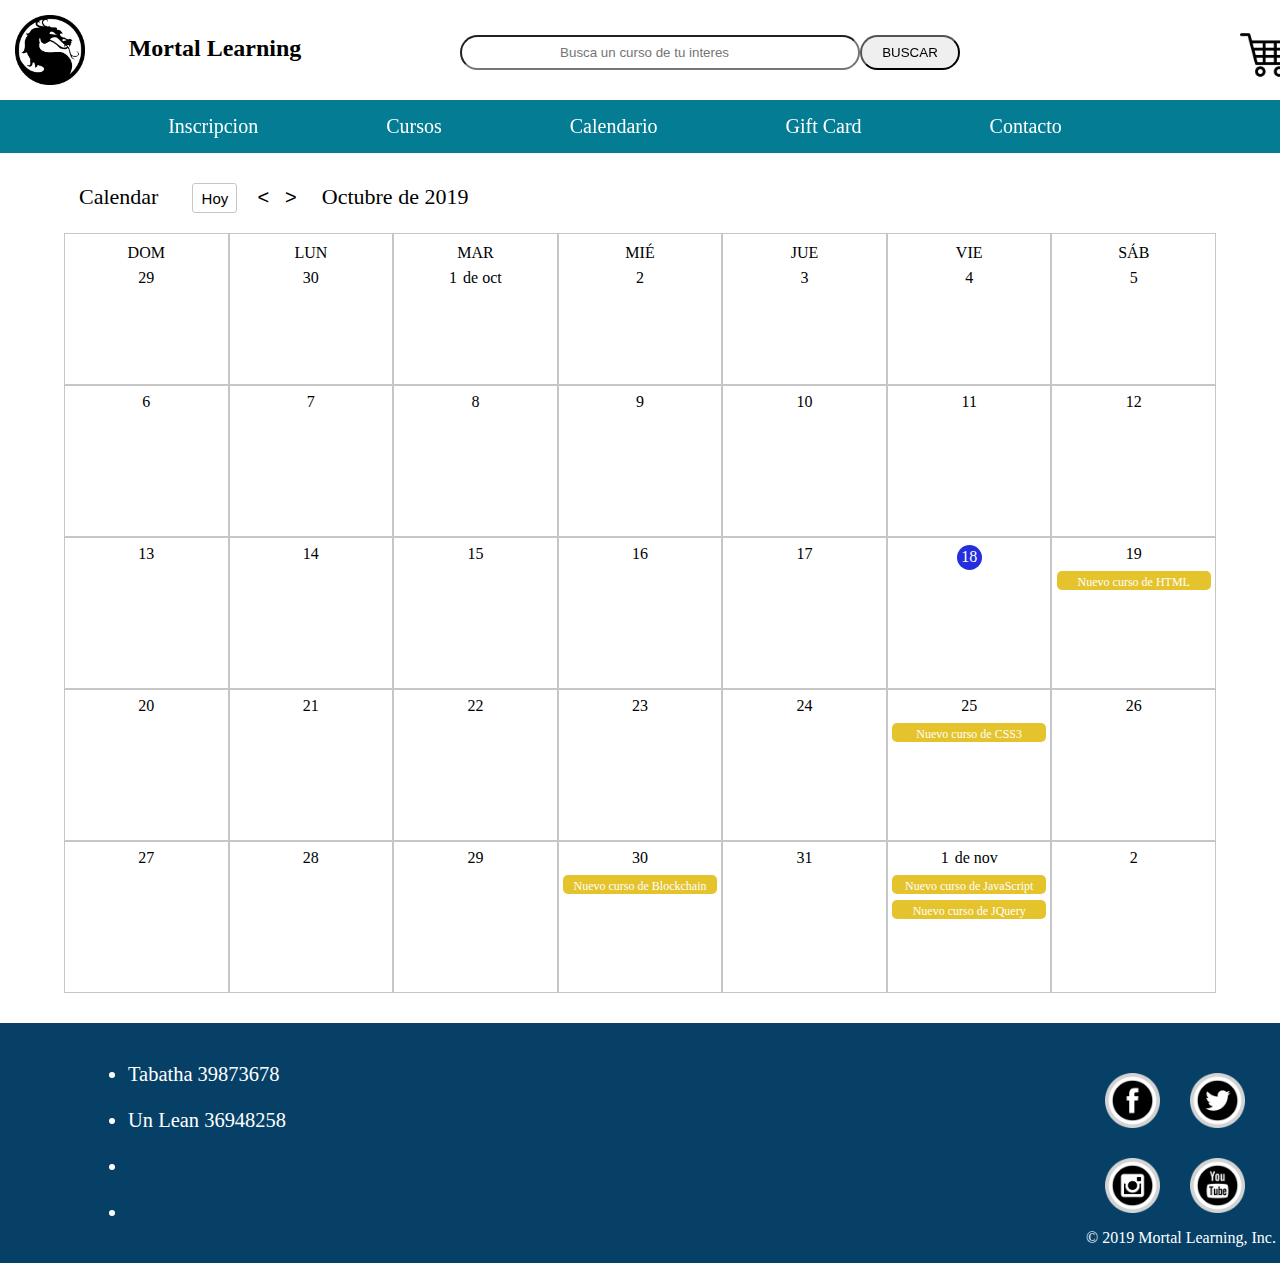
==== calendario.html @ 4dd10a2b "Agrego Calendario" ====
<!DOCTYPE html>
<html lang="en">
<head>
    <meta charset="UTF-8">
    <meta name="viewport" content="width=device-width, initial-scale=1.0">
    <meta http-equiv="X-UA-Compatible" content="ie=edge">
    <link rel="stylesheet" href="CSS/estiloGeneral.css">
    <link rel="stylesheet" href="CSS/estiloCalendario.css">
    <title>Calendario</title>
</head>
<body>
    <header>
        <div id="barraDeArriba">
            <div id="logo">
                <a href="index.html"><img src="Imagenes/logo.png" width="70" alt=""></a>
            </div>

            <div id="titulo">
                <h2>Mortal Learning</h2>
            </div>
            
            <div id="barradebusqueda">
                <form action="">            
                    <input type="search" list="browsers" class="buscador"placeholder="Busca un curso de tu interes">
                        <datalist id="browsers">
                            <option value="Java">
                            <option value="SQL Server">
                            <option value="Android">
                            <option value="Diseño Gráfico">
                            <option value="iOS">
                            <option value="Javascript">
                            <option value="Microsoft .NET">
                            <option value="Herramientas Office">
                            <option value="Programación Web">
                            <option value="Redes Informáticas">
                            <option value="Seguridad Informática">
                            <option value="Windows Server">
                        </datalist>
                    <button class="botondebuscador">BUSCAR</button>
                </form>
            </div>

            <div id="carrito">
                <img src="Imagenes/carrito.png" width="50" alt="">
            </div>
            
        </div>

        <div id="barradenavegacion">
             <nav>   
                <ul>
                    <li><a href="inscripcion.html">Inscripcion</a></li>

                    <li><a href="cursos.html">Cursos</a></li>

                    <li><a href="calendario.html">Calendario</a></li>

                    <li><a href="giftcard.html">Gift Card</a></li>   
                    
                    <li><a href="contacto.html">Contacto</a></li>
                </ul>
            </nav>
        </div>
    </header>

    <section class="secCalendar">
        <article class="artCalendar">
            <div class="apartadoSuperior">
                <span class="textos">Calendar</span>
                <button class="hoy">Hoy</button>
                <button class="flecha"><</button>
                <button class="flecha">></button>
                <span class="textos">Octubre de 2019</span>
            </div>
            <div class="calendar">
                <div class="filauno">
                    <span class="box">
                        <div class="internText">
                            <span class="dia">DOM</span>
                        </div>
                        <div class="internText">
                            <span class="num">29</span>
                        </div>
                    </span>
                    <span class="box">
                        <div class="internText">
                            <span class="dia">LUN</span>
                        </div>
                        <div class="internText">
                            <span class="num">30</span>
                        </div>
                    </span>
                    <span class="box">
                        <div class="internText">
                            <span class="dia">MAR</span>
                        </div>
                        <div class="internText">
                            <span class="num">1</span><span class="demes">de oct</span>
                        </div>
                    </span>
                    <span class="box">
                        <div class="internText">
                            <span class="dia">MIÉ</span>
                        </div>
                        <div class="internText">
                            <span class="num">2</span>
                        </div>
                    </span>
                    <span class="box">
                        <div class="internText">
                            <span class="dia">JUE</span>
                        </div>
                        <div class="internText">
                            <span class="num">3</span>
                        </div>
                    </span>
                    <span class="box">
                        <div class="internText">
                            <span class="dia">VIE</span>
                        </div>
                        <div class="internText">
                            <span class="num">4</span>
                        </div>
                    </span>
                    <span class="box">
                        <div class="internText">
                            <span class="dia">SÁB</span>
                        </div>
                        <div class="internText">
                            <span class="num">5</span>
                        </div>
                    </span>
                </div>
                <div class="filados">
                    <span class="box">
                        <div class="internText">
                            <span class="num">6</span>
                        </div>
                        <div class="internText">
                            <span></span>
                        </div>
                    </span>
                    <span class="box">
                        <div class="internText">
                            <span class="num">7</span>
                        </div>
                        <div class="internText">
                            <span></span>
                        </div>
                    </span>
                    <span class="box">
                        <div class="internText">
                            <span class="num">8</span>
                        </div>
                        <div class="internText">
                            <span></span>
                        </div>
                    </span>
                    <span class="box">
                        <div class="internText">
                            <span class="num">9</span>
                        </div>
                        <div class="internText">
                            <span></span>
                        </div>
                    </span>
                    <span class="box">
                        <div class="internText">
                            <span class="num">10</span>
                        </div>
                        <div class="internText">
                            <span></span>
                        </div>
                    </span>
                    <span class="box">
                        <div class="internText">
                            <span class="num">11</span>
                        </div>
                        <div class="internText">
                            <span></span>
                        </div>
                    </span>
                    <span class="box">
                        <div class="internText">
                            <span class="num">12</span>
                        </div>
                        <div class="internText">
                            <span></span>
                        </div>
                    </span>
                </div>
                <div class="filatres">
                    <span class="box">
                        <div class="internText">
                            <span class="num">13</span>
                        </div>
                        <div class="internText">
                            <span></span>
                        </div>
                    </span>
                    <span class="box">
                        <div class="internText">
                            <span class="num">14</span>
                        </div>
                        <div class="internText">
                            <span></span>
                        </div>
                    </span>
                    <span class="box">
                        <div class="internText">
                            <span class="num">15</span>
                        </div>
                        <div class="internText">
                            <span></span>
                        </div>
                    </span>
                    <span class="box">
                        <div class="internText">
                            <span class="num">16</span>
                        </div>
                        <div class="internText">
                            <span></span>
                        </div>
                    </span>
                    <span class="box">
                        <div class="internText">
                            <span class="num">17</span>
                        </div>
                        <div class="internText">
                            <span></span>
                        </div>
                    </span>
                    <span class="box">
                        <div class="internText">
                            <span class="num" id="ejcirculo">18</span>
                        </div>
                        <div class="internText">
                            
                        </div>
                    </span>
                    <span class="box">
                        <div class="internText">
                            <span class="num">19</span>
                        </div>
                        <div class="internText">
                            <a href="#" class="new">Nuevo curso de HTML</a>
                        </div>
                    </span>
                </div>
                <div class="filacuatro">
                    <span class="box">
                        <div class="internText">
                            <span class="num">20</span>
                        </div>
                        <div class="internText">
                            <span></span>
                        </div>
                    </span>
                    <span class="box">
                        <div class="internText">
                            <span class="num">21</span>
                        </div>
                        <div class="internText">
                            <span></span>
                        </div>
                    </span>
                    <span class="box">
                        <div class="internText">
                            <span class="num">22</span>
                        </div>
                        <div class="internText">
                            <span></span>
                        </div>
                    </span>
                    <span class="box">
                        <div class="internText">
                            <span class="num">23</span>
                        </div>
                        <div class="internText">
                            <span></span>
                        </div>
                    </span>
                    <span class="box">
                        <div class="internText">
                            <span class="num">24</span>
                        </div>
                        <div class="internText">
                            <span></span>
                        </div>
                    </span>
                    <span class="box">
                        <div class="internText">
                            <span class="num">25</span>
                        </div>
                        <div class="internText">
                            <a href="#" class="new">Nuevo curso de CSS3</a>
                        </div>
                    </span>
                    <span class="box">
                        <div class="internText">
                            <span class="num">26</span>
                        </div>
                        <div class="internText">
                            <span></span>
                        </div>
                    </span>
                </div>
                <div class="filacinco">
                    <span class="box">
                        <div class="internText">
                            <span class="num">27</span>
                        </div>
                        <div class="internText">
                            <span></span>
                        </div>
                    </span>
                    <span class="box">
                        <div class="internText">
                            <span class="num">28</span>
                        </div>
                        <div class="internText">
                            <span></span>
                        </div>
                    </span>
                    <span class="box">
                        <div class="internText">
                            <span class="num">29</span>
                        </div>
                        <div class="internText">
                            <span></span>
                        </div>
                    </span>
                    <span class="box">
                        <div class="internText">
                            <span class="num">30</span>
                        </div>
                        <div class="internText">
                            <a href="#" class="new">Nuevo curso de Blockchain</a>
                        </div>
                    </span>
                    <span class="box">
                        <div class="internText">
                            <span class="num">31</span>
                        </div>
                        <div class="internText">
                            <span></span>
                        </div>
                    </span>
                    <span class="box">
                        <div class="internText">
                            <span class="num">1</span><span class="demes">de nov</span>
                        </div>
                        <div class="internText" id="contcurse">
                            <a href="#" class="new">Nuevo curso de JavaScript</a>
                            <a href="#" class="new">Nuevo curso de JQuery</a>
                        </div>
                    </span>
                    <span class="box">
                        <div class="internText">
                            <span class="num">2</span>
                        </div>
                        <div class="internText">
                            <span></span>
                        </div>
                    </span>
                </div>
            </div>
        </article>
    </section>
    
    <footer>
        <div class="divfooter">
            <div class="nombreydni1">
                <ul>
                    <li>Tabatha 39873678</li>
                    <br>
                    <li>Un Lean 36948258</li>
                    <br>
                    <li></li>
                    <br>
                    <li></li>
                </ul>
            </div>
                 
            <div class="facebook">
                <a href="https://www.facebook.com"><img src="Imagenes/facebook.png" width="55" alt=""></a>
            </div>
     
            <div class="twitter">
                <a href="https://www.twitter.com"><img src="Imagenes/twitter.png" width="55" alt=""></a>
            </div>
     
            <div class="instagram">
                <a href="https://www.instagram.com"><img src="Imagenes/instagram.png" width="55" alt=""></a>
            </div>
     
            <div class="youtube">
                <a href="https://www.youtube.com"><img src="Imagenes/youtube.png" width="55" alt=""></a>
            </div>
                 
            <div class="derechos">
                <p>© 2019 Mortal Learning, Inc.</p>
            </div>
     
        </div>
     
    </footer>
</body>
</html>
---- CSS/estiloGeneral.css ----
body{
    margin: 0;
    padding: 0;
}

.divfooter{
    background-color: #064067;
    display: grid;
    grid-gap: 15px;
    grid-template-columns: 70px 70px 70px 70px 70px 70px 70px 70px 70px 70px 70px 70px 70px 70px 70px 66px;
    grid-template-rows: 70px 70px 70px;
}

.nombreydni1{
    grid-column: 2/5;
    grid-row: 1/2;
    font-size: 128%;
    margin-top: 20px;
    margin-left: 3px;
    color: white;
}

.facebook{
    grid-column: 14/15;
    grid-row: 1/2;
    margin-top: 50px;
}

.twitter{
    grid-column: 15/16;;
    grid-row: 1/2;
    margin-top: 50px;
}

.instagram{
    grid-column: 14/15;
    grid-row: 2/3;
    margin-top: 50px;
}

.youtube{
    grid-column: 15/16;;
    grid-row: 2/3;
    margin-top: 50px;
}

.derechos{
    color: white;
    grid-column: 14/17;
    grid-row: 3/4;
    margin-top: 20px;
    margin-left: -19px;
}
header{
    position: sticky;
    top: 0px;
    left: 12px;
    background-color: white;
    z-index: 1;
}
#barraDeArriba{
    display: grid;
    grid-gap: 10px;
    grid-template-columns: 100px 100px 100px 100px 100px 100px 100px 100px 100px 100px 100px 100px;
    grid-template-rows: 100px;
}
#barraDeArriba form{
    display: flex;
}

#barradebusqueda{
    margin-top: 35px;
    display: flex;
    justify-content: center;
    margin-left: 380px;
}

#logo{
    padding: 15px;
    grid-column: 1/1;
    grid-row: 1/1;
}

#carrito{
    grid-column: 12;
    grid-row: 1/1;
    padding: 30px;
}

#titulo{
    grid-column: 2/4;
    grid-row: 1/1;
    text-align: center;
    margin-top: 15px;
}

#divbarradebuscador{
    padding: 15px;
    display: flex;
    justify-content: center;
}

.buscador{
    border-radius: 20px;
    width: 400px;
    height: 35px;
    text-align: center;
}

.botondebuscador{
    border-radius: 20px;
    width: 100px;
    height: 35px;
    text-align: center;
    
}

#barradenavegacion{
    background-color: #047c94;
    padding: 15px;
    border: 0px;
    display: flex;
    justify-content: space-around;    
}
#barradenavegacion ul{
    margin: auto;
    list-style-type: none;
    text-align: center;
}
#barradenavegacion ul li{
    display: inline;
    text-align: center;
    margin: 10px 100px 10px 10px;
}

#barradenavegacion ul li a {
    font-size: 20px;
    padding: 2px 7px 2px 7px;
    color: white;
    text-decoration: none;
 }

/***********************************************************************************************************/
/* FOOTER */
.divfooter{
    background-color: #064067;
    display: grid;
    grid-gap: 15px;
    grid-template-columns: 70px 70px 70px 70px 70px 70px 70px 70px 70px 70px 70px 70px 70px 70px 70px 66px;
    grid-template-rows: 70px 70px 70px;
}

.nombreydni1{
    grid-column: 2/5;
    grid-row: 1/2;
    font-size: 128%;
    margin-top: 20px;
    margin-left: 3px;
    color: white;
}

.facebook{
    grid-column: 14/15;
    grid-row: 1/2;
    margin-top: 50px;
}

.twitter{
    grid-column: 15/16;;
    grid-row: 1/2;
    margin-top: 50px;
}

.instagram{
    grid-column: 14/15;
    grid-row: 2/3;
    margin-top: 50px;
}

.youtube{
    grid-column: 15/16;;
    grid-row: 2/3;
    margin-top: 50px;
}

.derechos{
    color: white;
    grid-column: 14/17;
    grid-row: 3/4;
    margin-top: 20px;
    margin-left: -19px;
}
---- CSS/estiloCalendario.css ----
.secCalendar{
	display: flex;
	justify-content: center;
}
.artCalendar{
	width: 90%;
	margin: 30px 0 30px 0;
}
.apartadoSuperior{
	margin-bottom: 20px;
}
.textos{
	margin: 0 15px 0 15px;
	font-size: 22px;
}
.hoy{
	margin: 0 10px 0 15px;
	width: 45px;
	height: 30px;
	background-color: white;
	border: 0.5px #C6C6C6 solid;
	border-radius: 3px;
	font-size: 15px;
	text-align: center;
}
.flecha{
	border-style: none;
	background-color: white;
	font-size: 20px;
}
div[class^="fila"]{
	display: flex;
}
.box{
	width: 100%;
	height: 150px;
	border: 1px #C6C6C6 solid;
	flex-grow: 1;
	justify-content: center;
}
.internText{
	display: flex;
	justify-content: center;
}
.dia{
	margin: 10px 0 0px 0;
}
.num{
	margin: 7px 0 5px 0;
}
.demes{
	margin: 7px 0 5px 6px;
}
#ejcirculo{
	width: 25px;
	height: 25px;
	background-color: #252EDE;
	color: white;
	border-radius: 25px;
	text-align: center;
	line-height: 24px;
}
.new{
	margin: 3px 0 3px 0;
	width: 95%;
	padding-top: 4px;
	font-size: 12px;
	background-color: #E4C32D;
	color: white;
	text-align: center;
	text-decoration: none;
	border-radius: 5px;
}
#contcurse{
	display: flex;
	flex-direction: column;
	align-items: center;
}
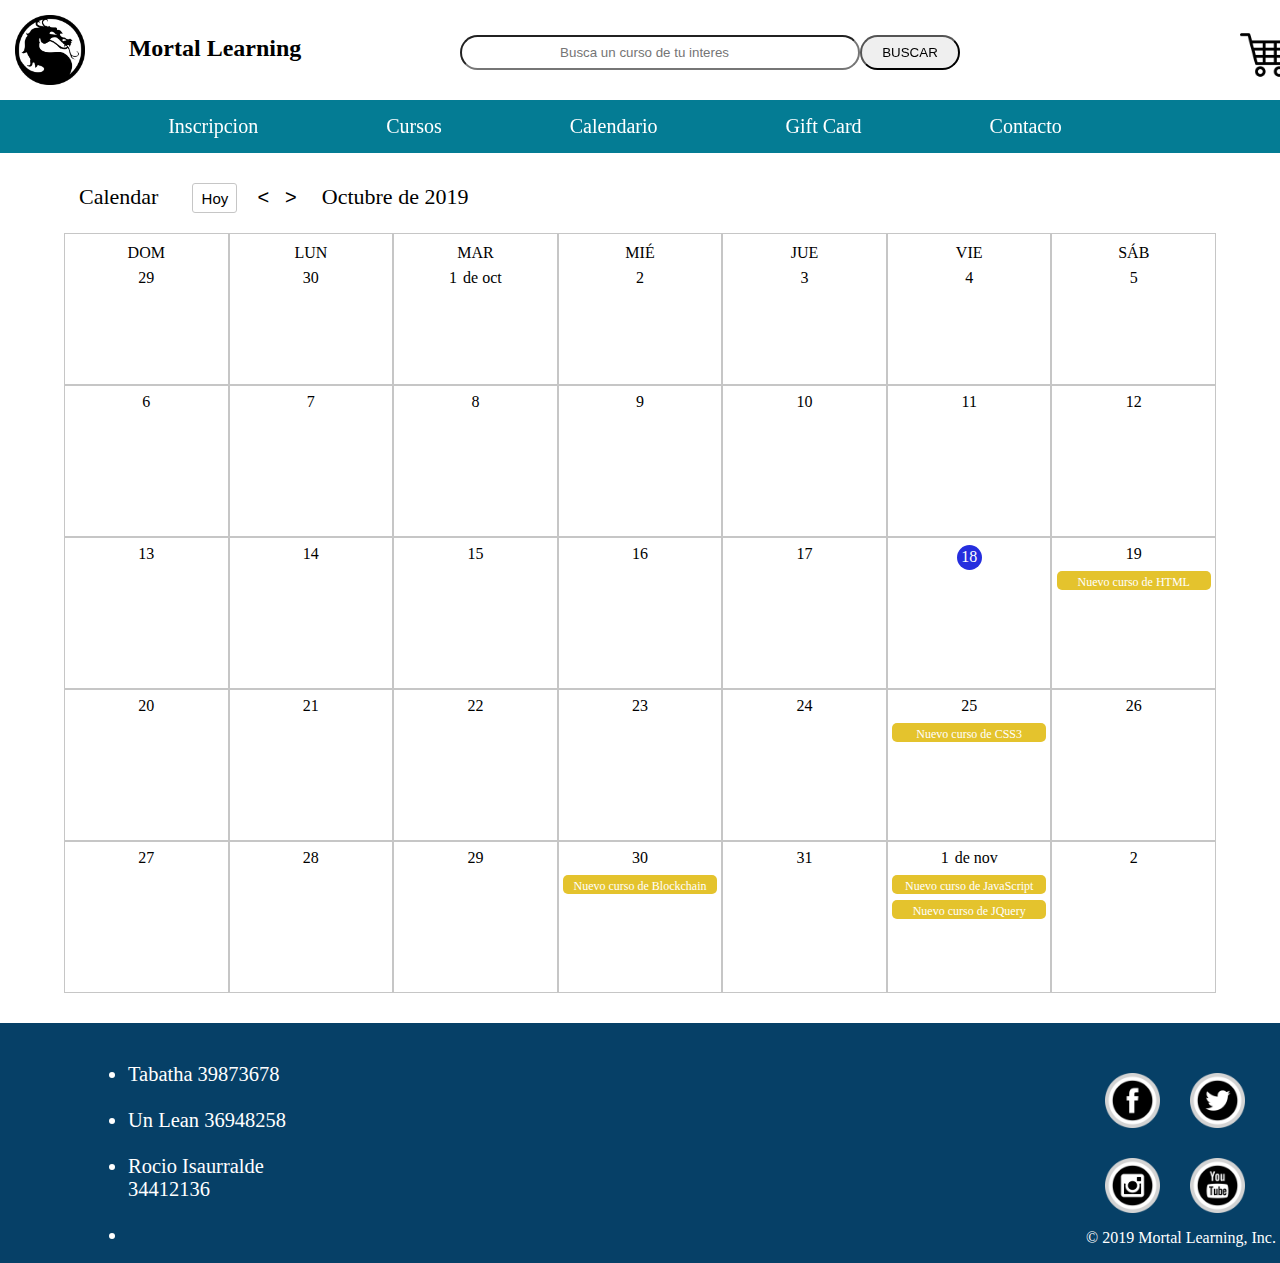
==== commit f2b4ca79: "Merge branch 'gift-card'" ====
--- a/calendario.html
+++ b/calendario.html
@@ -376,7 +376,7 @@
                     <br>
                     <li>Un Lean 36948258</li>
                     <br>
-                    <li></li>
+                    <li>Rocio Isaurralde 34412136</li>
                     <br>
                     <li></li>
                 </ul>
--- a/CSS/estiloGeneral.css
+++ b/CSS/estiloGeneral.css
@@ -189,4 +189,19 @@
     grid-row: 3/4;
     margin-top: 20px;
     margin-left: -19px;
+}
+.boton{
+  background-color: DodgerBlue;
+  border: none;
+  color: white; 
+  padding: 9px 17px; 
+  font-size: 16px;
+  cursor: pointer; 
+  border-radius: 7px;
+  margin: 5px;
+  text-decoration: none;
+  display: inline-block;
+}
+.boton:hover {
+  background-color: RoyalBlue;
 }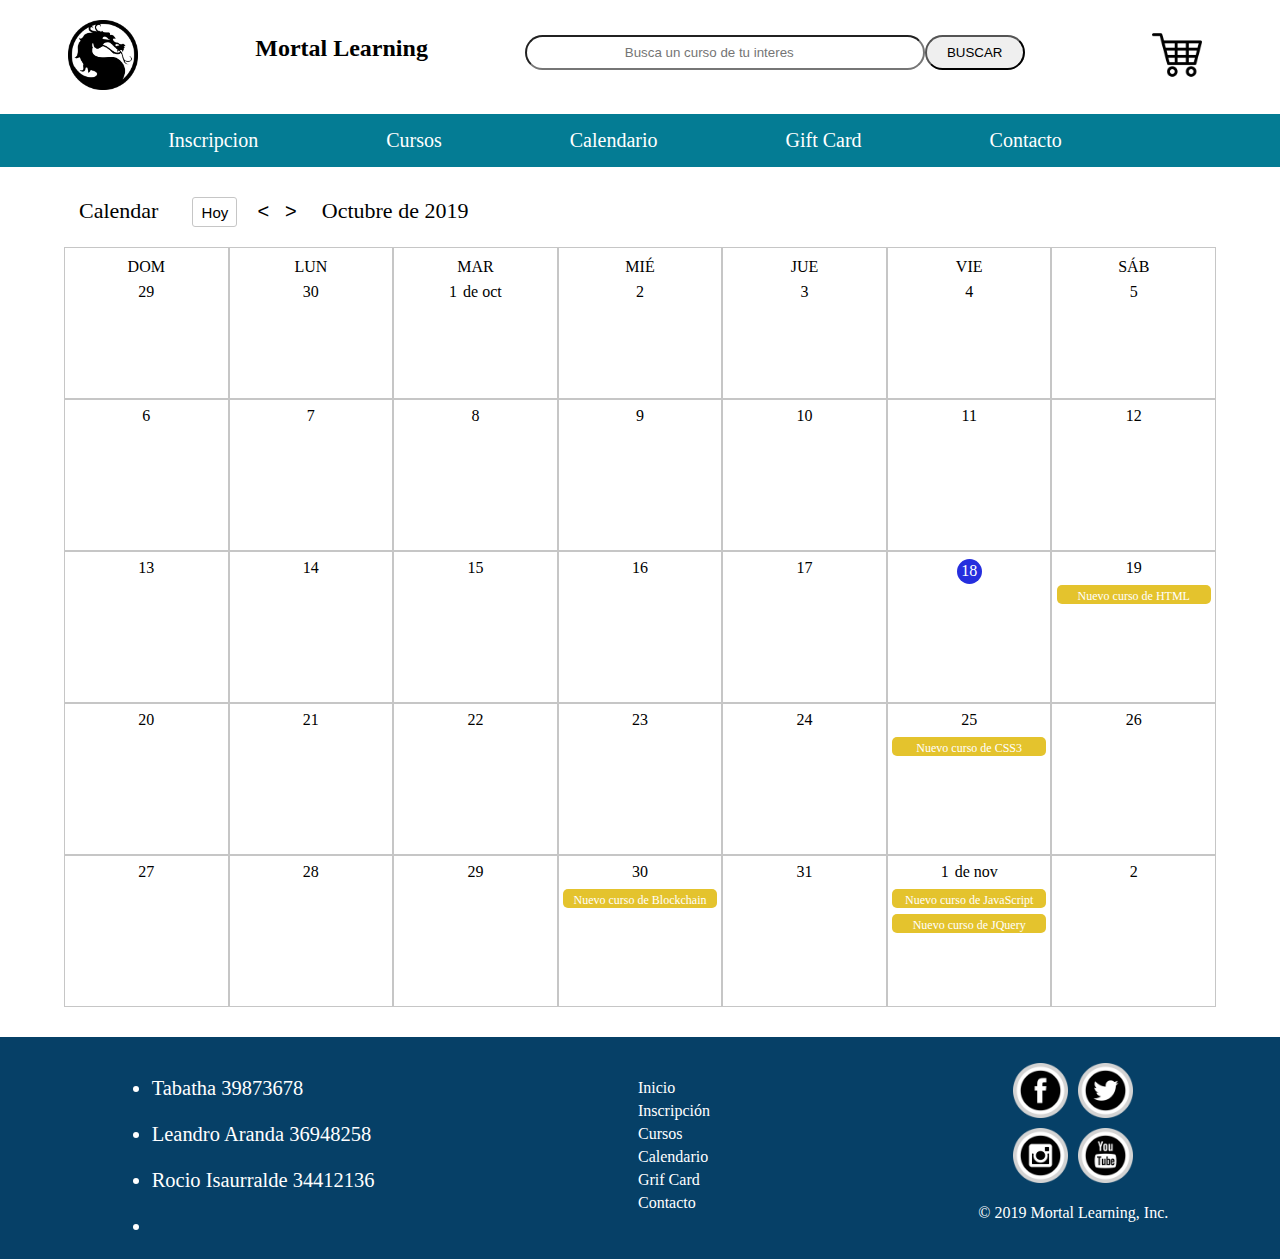
==== commit 6278a3d9: "Modificaciones casi definitivas en footer" ====
--- a/calendario.html
+++ b/calendario.html
@@ -369,41 +369,59 @@
     </section>
     
     <footer>
-        <div class="divfooter">
-            <div class="nombreydni1">
-                <ul>
-                    <li>Tabatha 39873678</li>
-                    <br>
-                    <li>Un Lean 36948258</li>
-                    <br>
-                    <li>Rocio Isaurralde 34412136</li>
-                    <br>
-                    <li></li>
-                </ul>
-            </div>
-                 
-            <div class="facebook">
-                <a href="https://www.facebook.com"><img src="Imagenes/facebook.png" width="55" alt=""></a>
-            </div>
-     
-            <div class="twitter">
-                <a href="https://www.twitter.com"><img src="Imagenes/twitter.png" width="55" alt=""></a>
-            </div>
-     
-            <div class="instagram">
-                <a href="https://www.instagram.com"><img src="Imagenes/instagram.png" width="55" alt=""></a>
-            </div>
-     
-            <div class="youtube">
-                <a href="https://www.youtube.com"><img src="Imagenes/youtube.png" width="55" alt=""></a>
-            </div>
-                 
-            <div class="derechos">
+       <div class="divfooter">
+           <div class="nombreydni1">
+               <ul>
+                   <li>Tabatha 39873678</li>
+                   <br>
+                   <li>Leandro Aranda 36948258</li>
+                   <br>
+                   <li>Rocio Isaurralde 34412136</li>
+                   <br>
+                   <li></li>
+               </ul>
+            </div>
+
+            <div class="cajamenuinferior">
+              <ul class="listamenu">
+                <li class="iteminf"><a href="">Inicio</a></li>
+                <li class="iteminf"><a href="inscripcion.html">Inscripción</a></li>
+                <li class="iteminf"><a href="cursos.html">Cursos</a></li>
+                <li class="iteminf"><a href="calendario.html">Calendario</a></li>
+                <li class="iteminf"><a href="giftcard.html">Grif Card</a></li>
+                <li class="iteminf"><a href="Contacto.html">Contacto</a></li>
+              </ul>
+            </div>
+            
+            <div class="cajaredes">
+
+              <div class="redes1">
+                <div class="facebook">
+                  <a href="https://www.facebook.com" class="ared"><img src="Imagenes/facebook.png" width="55" alt=""></a>
+                </div>
+
+                <div class="twitter">
+                  <a href="https://www.twitter.com" class="ared"><img src="Imagenes/twitter.png" width="55" alt=""></a>
+                </div>
+              </div>
+
+              <div class="redes2">
+                <div class="instagram">
+                  <a href="https://www.instagram.com" class="ared"><img src="Imagenes/instagram.png" width="55" alt=""></a>
+                </div>
+
+                <div class="youtube">
+                  <a href="https://www.youtube.com" class="ared"><img src="Imagenes/youtube.png" width="55" alt=""></a>
+                </div>
+              </div>
+
+              <div class="derechos">
                 <p>© 2019 Mortal Learning, Inc.</p>
-            </div>
-     
-        </div>
-     
-    </footer>
+              </div>
+            </div>
+            
+       </div>
+
+   </footer>
 </body>
 </html>--- a/CSS/estiloGeneral.css
+++ b/CSS/estiloGeneral.css
@@ -3,13 +3,13 @@
     padding: 0;
 }
 
-.divfooter{
+/*.divfooter{
     background-color: #064067;
     display: grid;
     grid-gap: 15px;
     grid-template-columns: 70px 70px 70px 70px 70px 70px 70px 70px 70px 70px 70px 70px 70px 70px 70px 66px;
     grid-template-rows: 70px 70px 70px;
-}
+}*/
 
 .nombreydni1{
     grid-column: 2/5;
@@ -20,36 +20,11 @@
     color: white;
 }
 
-.facebook{
-    grid-column: 14/15;
-    grid-row: 1/2;
-    margin-top: 50px;
-}
-
-.twitter{
-    grid-column: 15/16;;
-    grid-row: 1/2;
-    margin-top: 50px;
-}
-
-.instagram{
-    grid-column: 14/15;
-    grid-row: 2/3;
-    margin-top: 50px;
-}
-
-.youtube{
-    grid-column: 15/16;;
-    grid-row: 2/3;
-    margin-top: 50px;
-}
-
 .derechos{
     color: white;
-    grid-column: 14/17;
-    grid-row: 3/4;
-    margin-top: 20px;
-    margin-left: -19px;
+    
+    
+    
 }
 header{
     position: sticky;
@@ -59,10 +34,8 @@
     z-index: 1;
 }
 #barraDeArriba{
-    display: grid;
-    grid-gap: 10px;
-    grid-template-columns: 100px 100px 100px 100px 100px 100px 100px 100px 100px 100px 100px 100px;
-    grid-template-rows: 100px;
+    display: flex;
+    justify-content: space-around;
 }
 #barraDeArriba form{
     display: flex;
@@ -72,24 +45,24 @@
     margin-top: 35px;
     display: flex;
     justify-content: center;
-    margin-left: 380px;
+    
 }
 
 #logo{
     padding: 15px;
-    grid-column: 1/1;
-    grid-row: 1/1;
+}
+
+.logoynombre{
+    display: flex;
 }
 
 #carrito{
-    grid-column: 12;
-    grid-row: 1/1;
+    
     padding: 30px;
 }
 
 #titulo{
-    grid-column: 2/4;
-    grid-row: 1/1;
+    
     text-align: center;
     margin-top: 15px;
 }
@@ -144,51 +117,81 @@
 /* FOOTER */
 .divfooter{
     background-color: #064067;
-    display: grid;
-    grid-gap: 15px;
-    grid-template-columns: 70px 70px 70px 70px 70px 70px 70px 70px 70px 70px 70px 70px 70px 70px 70px 66px;
-    grid-template-rows: 70px 70px 70px;
+    display: flex;
+    justify-content: space-around;
 }
 
 .nombreydni1{
-    grid-column: 2/5;
-    grid-row: 1/2;
     font-size: 128%;
-    margin-top: 20px;
-    margin-left: 3px;
-    color: white;
-}
-
-.facebook{
-    grid-column: 14/15;
-    grid-row: 1/2;
-    margin-top: 50px;
-}
-
-.twitter{
-    grid-column: 15/16;;
-    grid-row: 1/2;
-    margin-top: 50px;
+    margin: 20px 0 0 0;
+    color: white;
+}
+
+.cajamenuinferior{
+    display: flex;
+    justify-content: center;
+    align-items: center;
+}
+.listamenu{
+    list-style: none;
+    margin-right: 45px;
+}
+.iteminf{
+    margin-bottom: 5px;
+}
+.listamenu a{
+    color: white;
+}
+.listamenu a:hover{
+    color: white;
+    background-color: #047c94;
+}
+
+.cajaredes{
+    display: flex;
+    flex-direction: column;
+    justify-content: center;
+    align-items: center;
+}
+
+.redes1, .redes2{
+    display: inline-flex;
+}
+
+.facebook, .twitter, .instagram, .youtube{
+    display: inline-flex;
+    justify-content: center;
+    align-items: center;
+}
+
+/*.twitter{
+    
+    
 }
 
 .instagram{
-    grid-column: 14/15;
-    grid-row: 2/3;
-    margin-top: 50px;
+  
+    
 }
 
 .youtube{
-    grid-column: 15/16;;
-    grid-row: 2/3;
-    margin-top: 50px;
-}
-
+
+    
+}*/
+.ared{
+    display: inline-flex;
+    justify-content: center;
+    align-items: center;
+}
+a{
+    text-decoration: none; 
+}
+a img{
+    margin: 5px;
+}
 .derechos{
     color: white;
-    grid-column: 14/17;
-    grid-row: 3/4;
-    margin-top: 20px;
-    margin-left: -19px;
+    
 }
 .boton{
   background-color: DodgerBlue;
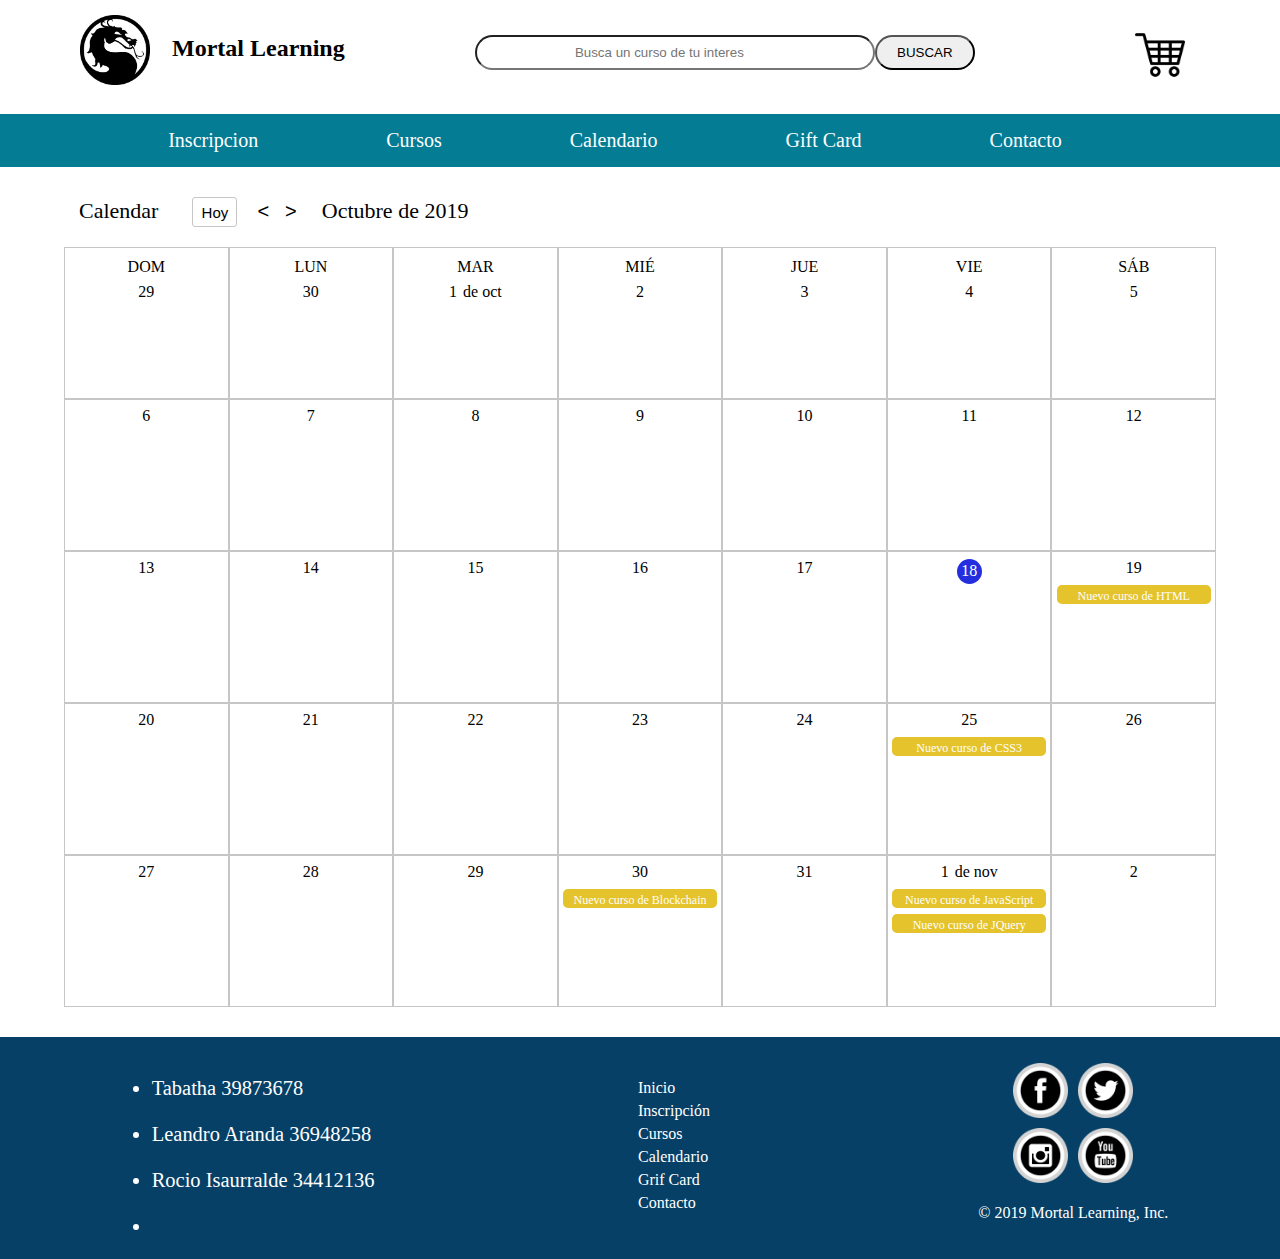
==== commit 1ff953a7: "Ajustes de header" ====
--- a/calendario.html
+++ b/calendario.html
@@ -11,12 +11,14 @@
 <body>
     <header>
         <div id="barraDeArriba">
-            <div id="logo">
+            <div class="logoynombre">
+              <div id="logo">
                 <a href="index.html"><img src="Imagenes/logo.png" width="70" alt=""></a>
-            </div>
-
-            <div id="titulo">
+              </div>
+
+              <div id="titulo">
                 <h2>Mortal Learning</h2>
+              </div>
             </div>
             
             <div id="barradebusqueda">
@@ -384,7 +386,7 @@
 
             <div class="cajamenuinferior">
               <ul class="listamenu">
-                <li class="iteminf"><a href="">Inicio</a></li>
+                <li class="iteminf"><a href="index.html">Inicio</a></li>
                 <li class="iteminf"><a href="inscripcion.html">Inscripción</a></li>
                 <li class="iteminf"><a href="cursos.html">Cursos</a></li>
                 <li class="iteminf"><a href="calendario.html">Calendario</a></li>
--- a/CSS/estiloCalendario.css
+++ b/CSS/estiloCalendario.css
@@ -1,3 +1,7 @@
+#logo{
+	padding: 10px;
+	padding-right: 17px;
+}
 .secCalendar{
 	display: flex;
 	justify-content: center;
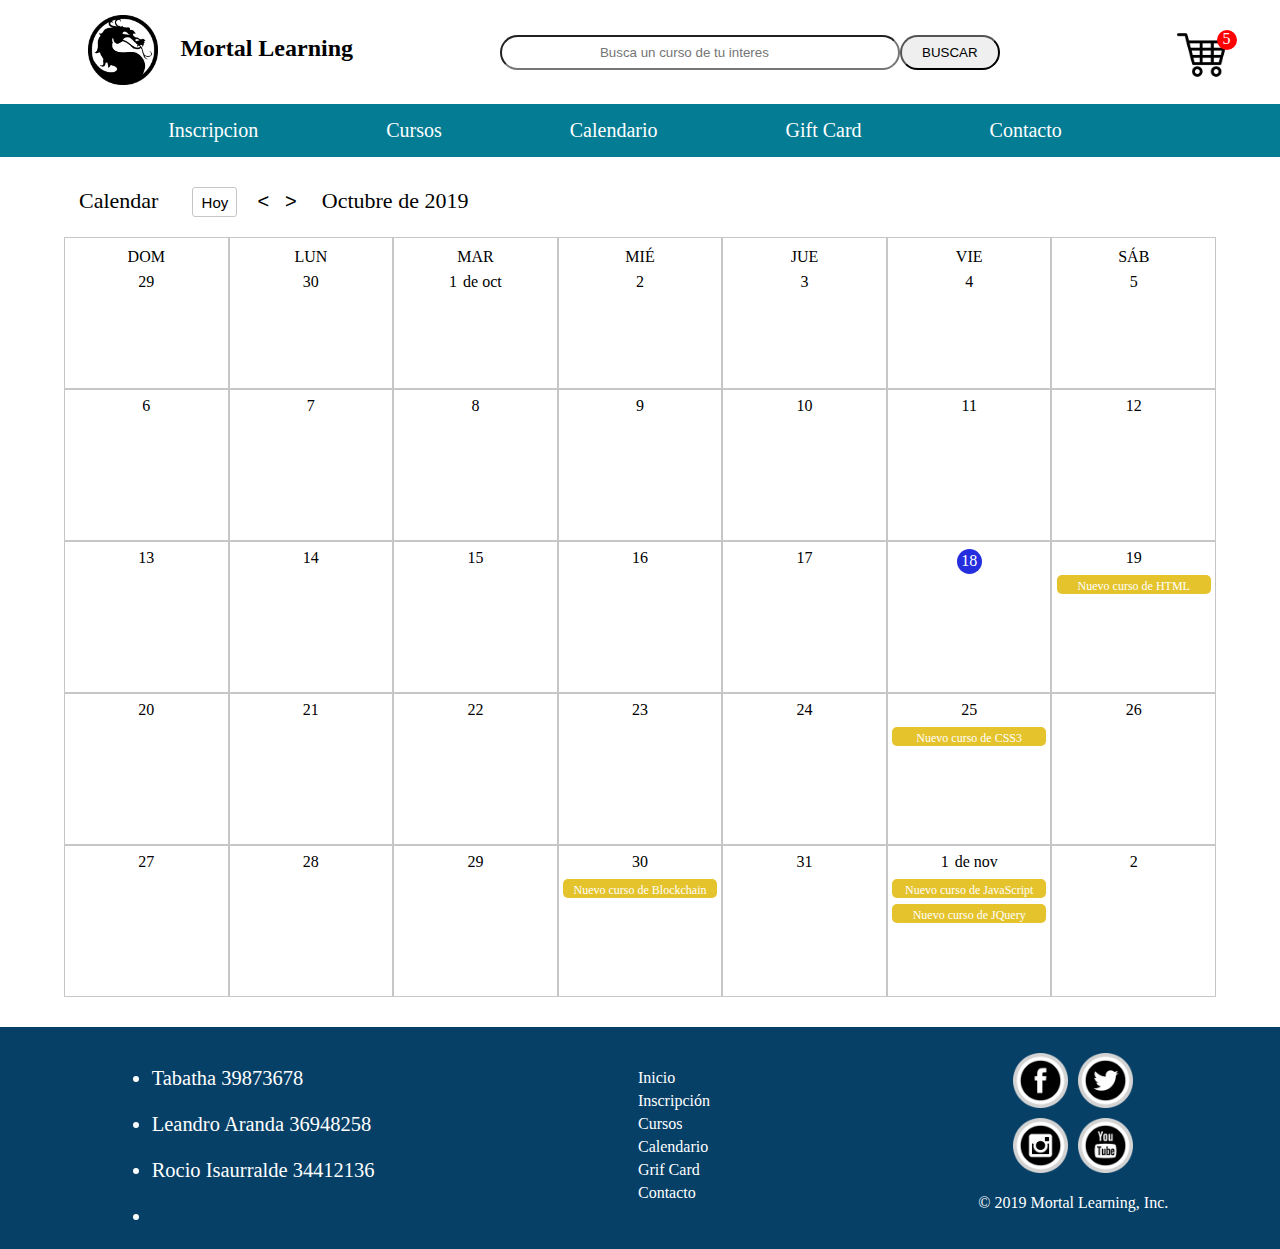
==== commit c2ce4b6e: "Agrego numero de carrito en todas las paginas" ====
--- a/calendario.html
+++ b/calendario.html
@@ -43,7 +43,8 @@
             </div>
 
             <div id="carrito">
-                <img src="Imagenes/carrito.png" width="50" alt="">
+                <img src="Imagenes/carrito.png" class="logocarrito" width="50" alt="">
+                <span id="numcarrito">5</span>
             </div>
             
         </div>
--- a/CSS/estiloGeneral.css
+++ b/CSS/estiloGeneral.css
@@ -10,6 +10,24 @@
     grid-template-columns: 70px 70px 70px 70px 70px 70px 70px 70px 70px 70px 70px 70px 70px 70px 70px 66px;
     grid-template-rows: 70px 70px 70px;
 }*/
+
+#carrito{
+    position: relative;
+}
+.logocarrito{
+    position: absolute;
+}
+#numcarrito{
+    color: white;
+    background-color: red;
+    float: right;
+    width: 20px;
+    height: 20px;
+    text-align: center;
+    border-radius: 10px;
+    position: absolute;
+    margin: 0 0 0 40px;
+}
 
 .nombreydni1{
     grid-column: 2/5;
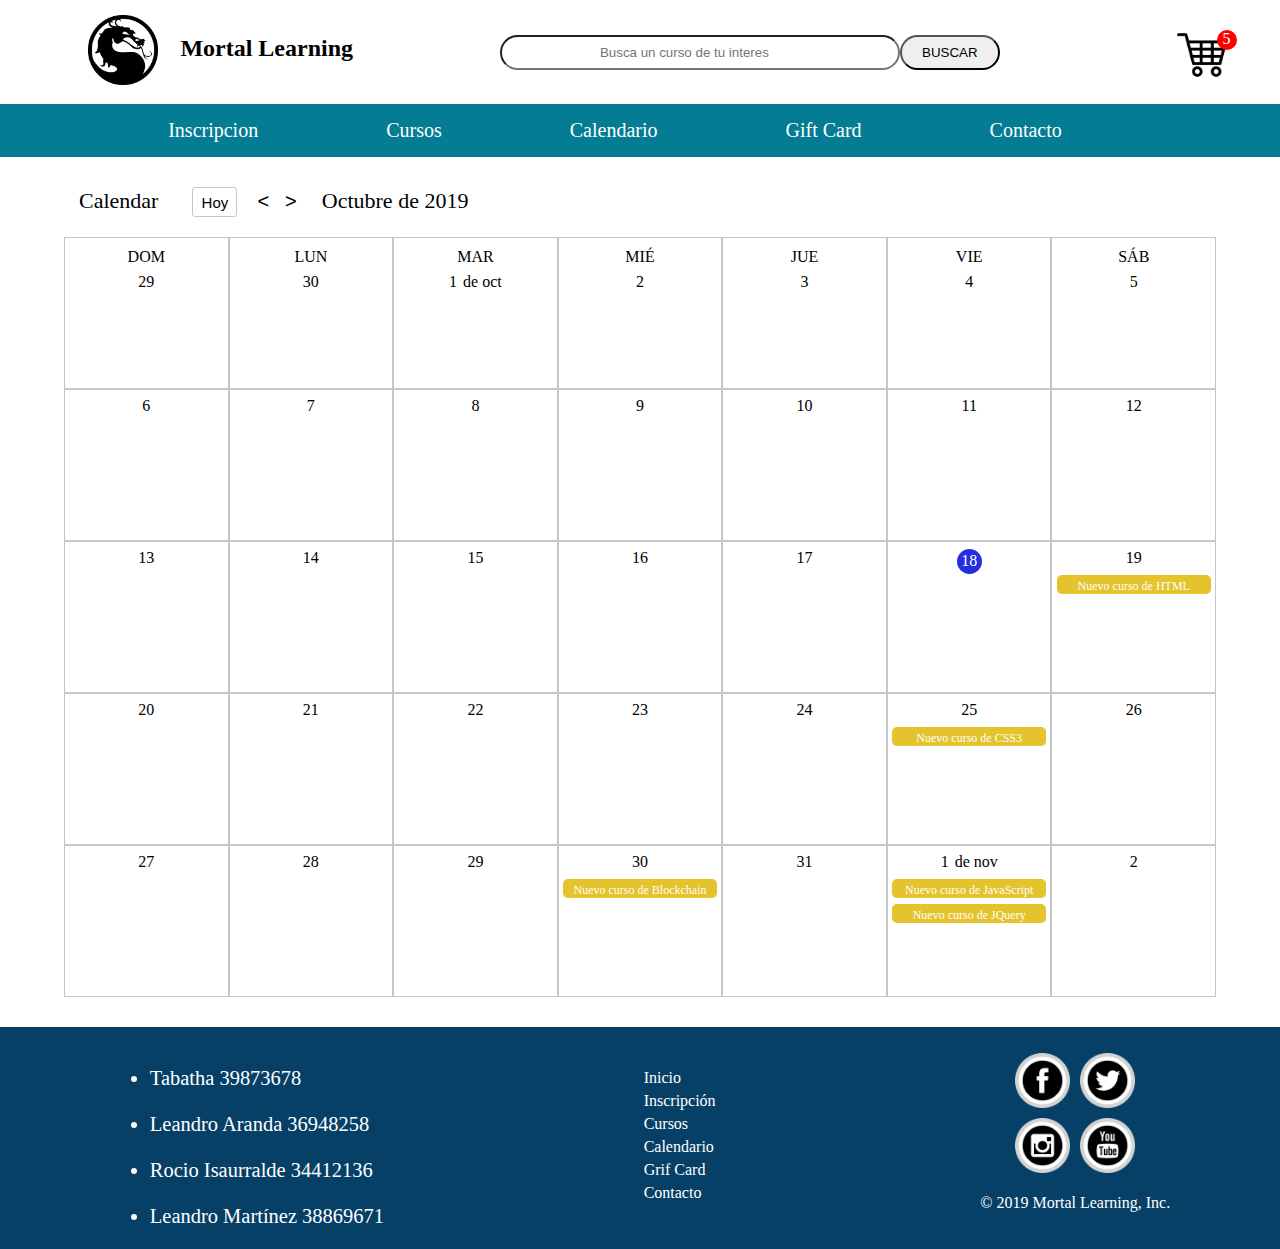
==== commit a6e7a3be: "Agrego nombre y DNI de Lean" ====
--- a/calendario.html
+++ b/calendario.html
@@ -381,7 +381,7 @@
                    <br>
                    <li>Rocio Isaurralde 34412136</li>
                    <br>
-                   <li></li>
+                   <li>Leandro Martínez 38869671</li>
                </ul>
             </div>
 
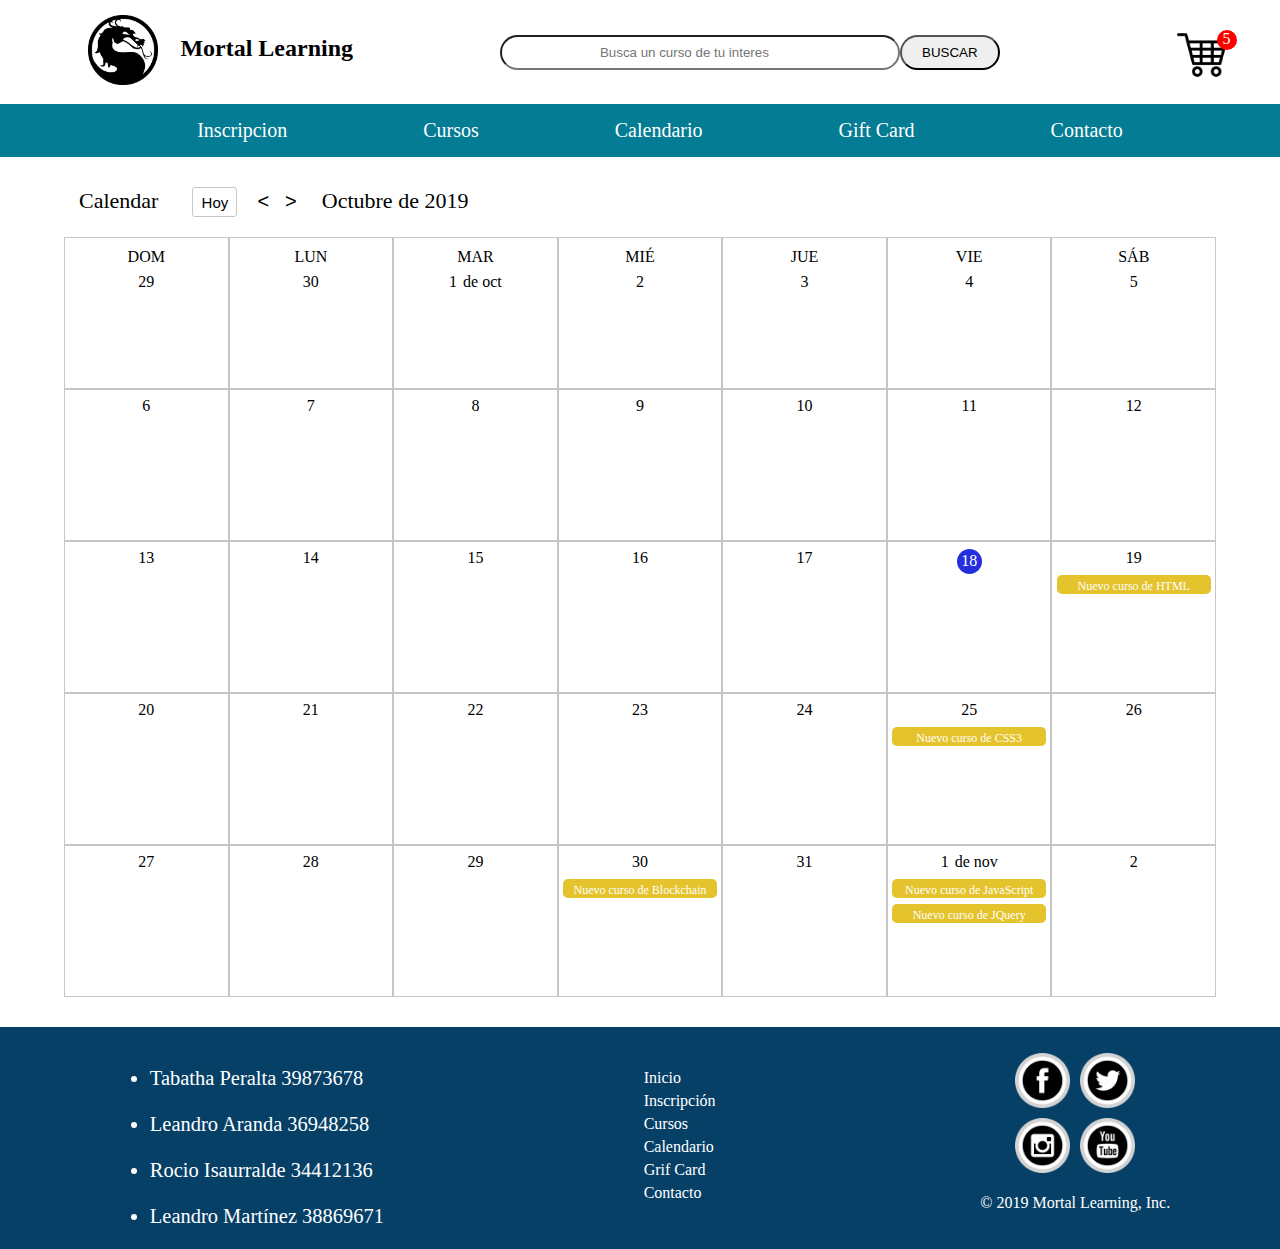
==== commit 4536009b: "Agregado de modificaciones y archivos restantes" ====
--- a/calendario.html
+++ b/calendario.html
@@ -375,7 +375,7 @@
        <div class="divfooter">
            <div class="nombreydni1">
                <ul>
-                   <li>Tabatha 39873678</li>
+                   <li>Tabatha Peralta 39873678</li>
                    <br>
                    <li>Leandro Aranda 36948258</li>
                    <br>
--- a/CSS/estiloGeneral.css
+++ b/CSS/estiloGeneral.css
@@ -121,16 +121,20 @@
 #barradenavegacion ul li{
     display: inline;
     text-align: center;
-    margin: 10px 100px 10px 10px;
-}
-
-#barradenavegacion ul li a {
+    
+}
+#barradenavegacion a{
+    color: white;
+    padding: 15px 66px;
+    text-decoration: none;
+    text-align: center;
     font-size: 20px;
-    padding: 2px 7px 2px 7px;
-    color: white;
-    text-decoration: none;
- }
-
+}
+
+#barradenavegacion a:hover{
+    background-color: white;
+    color: black;
+}
 /***********************************************************************************************************/
 /* FOOTER */
 .divfooter{
@@ -182,20 +186,7 @@
     align-items: center;
 }
 
-/*.twitter{
-    
-    
-}
-
-.instagram{
-  
-    
-}
-
-.youtube{
-
-    
-}*/
+
 .ared{
     display: inline-flex;
     justify-content: center;
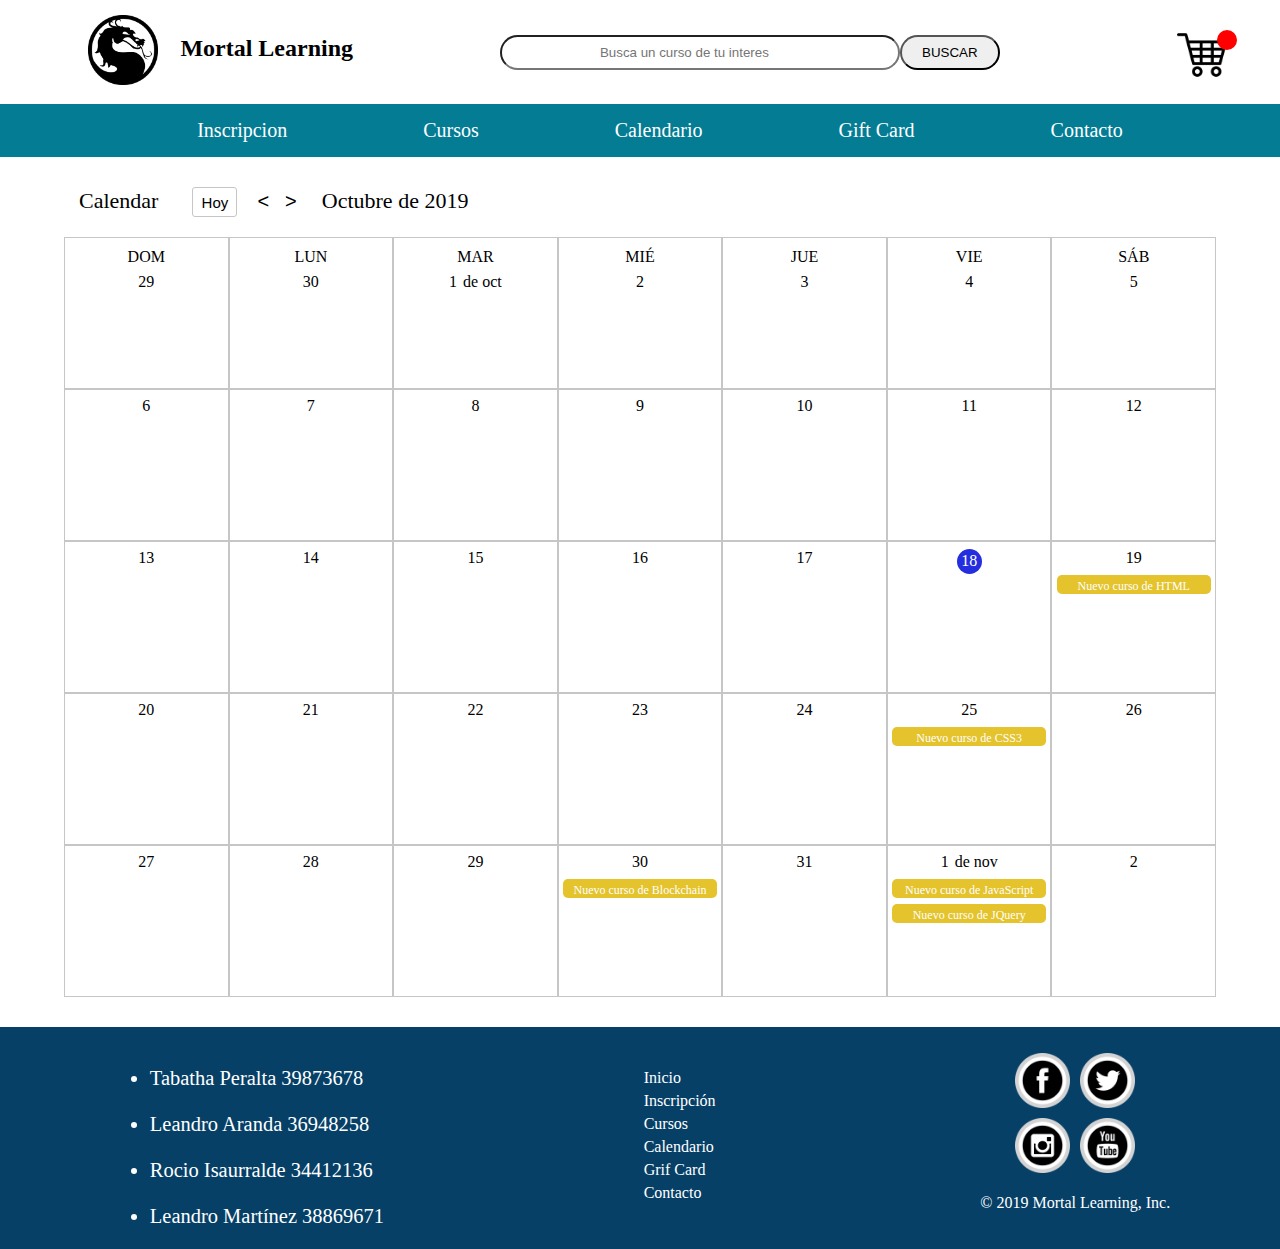
==== commit d5187f86: "Agrego sessionStorage" ====
--- a/calendario.html
+++ b/calendario.html
@@ -6,6 +6,7 @@
     <meta http-equiv="X-UA-Compatible" content="ie=edge">
     <link rel="stylesheet" href="CSS/estiloGeneral.css">
     <link rel="stylesheet" href="CSS/estiloCalendario.css">
+    <script src="js/carrito.js"></script>
     <title>Calendario</title>
 </head>
 <body>
@@ -44,7 +45,7 @@
 
             <div id="carrito">
                 <img src="Imagenes/carrito.png" class="logocarrito" width="50" alt="">
-                <span id="numcarrito">5</span>
+                <span id="numcarrito"></span>
             </div>
             
         </div>
--- a/CSS/estiloGeneral.css
+++ b/CSS/estiloGeneral.css
@@ -2,15 +2,6 @@
     margin: 0;
     padding: 0;
 }
-
-/*.divfooter{
-    background-color: #064067;
-    display: grid;
-    grid-gap: 15px;
-    grid-template-columns: 70px 70px 70px 70px 70px 70px 70px 70px 70px 70px 70px 70px 70px 70px 70px 66px;
-    grid-template-rows: 70px 70px 70px;
-}*/
-
 #carrito{
     position: relative;
 }
@@ -30,8 +21,7 @@
 }
 
 .nombreydni1{
-    grid-column: 2/5;
-    grid-row: 1/2;
+    
     font-size: 128%;
     margin-top: 20px;
     margin-left: 3px;
@@ -40,7 +30,6 @@
 
 .derechos{
     color: white;
-    
     
     
 }
@@ -125,7 +114,7 @@
 }
 #barradenavegacion a{
     color: white;
-    padding: 15px 66px;
+    padding: 16px 66px;
     text-decoration: none;
     text-align: center;
     font-size: 20px;
